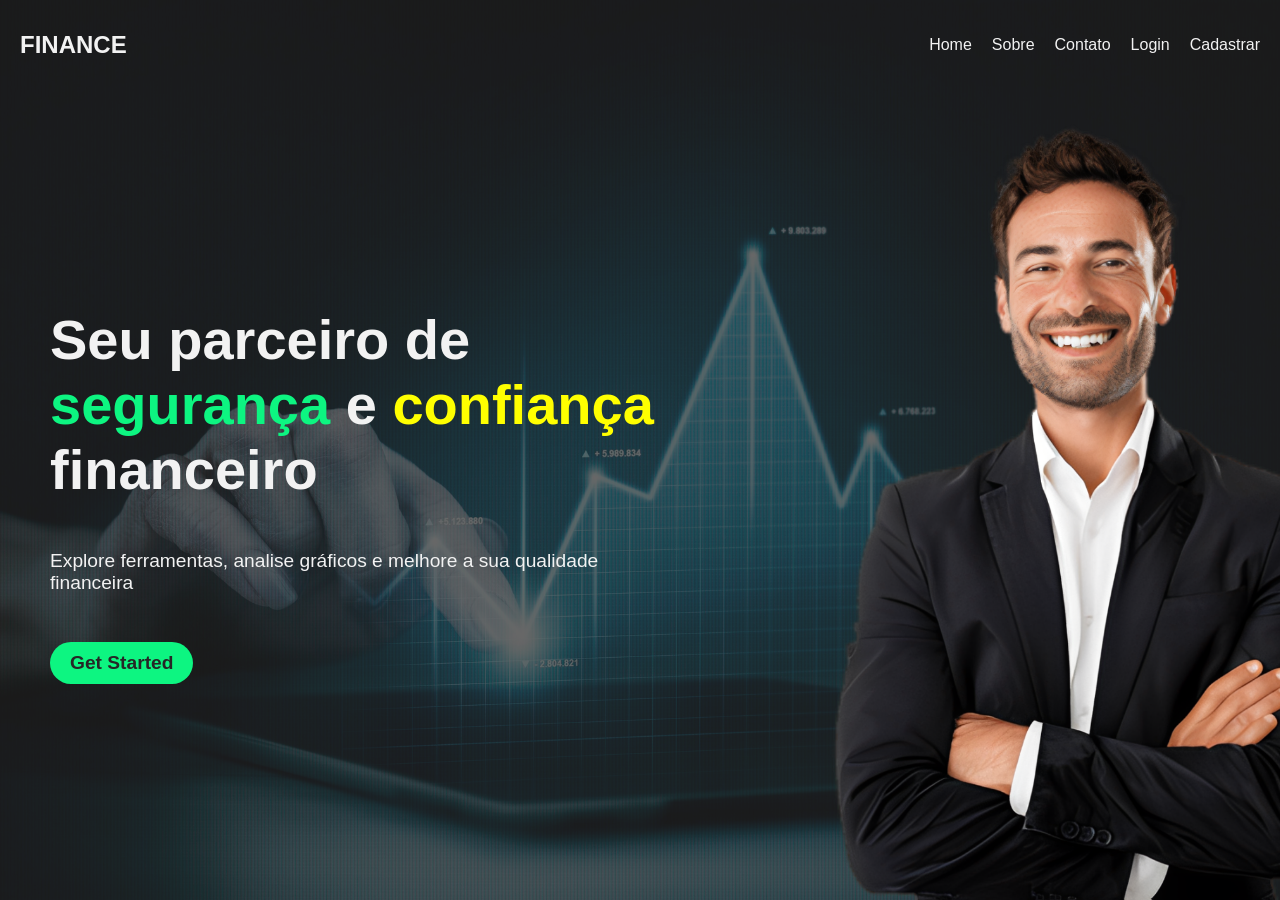
==== index.html @ 6488e9aa "0.3" ====
<!DOCTYPE html>
<html lang="pt-BR">
<head>
    <meta charset="UTF-8">
    <meta name="viewport" content="width=device-width, initial-scale=1.0">
    <title>Finance</title>
    <link rel="stylesheet" href="Estilo/index.css">
</head>
<body>
    <img src="img_fundo_grafico.jpg" id="img_fundo">
    <header>
        <div class="logo">FINANCE</div>

        <div class="menu">
            <ul>
                <li>
                    <a href="#">Home</a>
                </li>
                <li>
                    <a href="">Sobre</a>
                </li>
                <li>
                    <a href="">Contato</a>
                </li>
                <li>
                    <a href="">Login</a>
                </li>
                <li>
                    <a href="">Cadastrar</a>
                </li>
            </ul>
        </div>
    </header>

    <main>
        <div class="container">
            <div class="textos">
                <h1>Seu parceiro de <span>segurança</span> e <span>confiança</span> financeiro</h1>
                <p>
                    Explore ferramentas, analise gráficos e melhore a sua
                    qualidade financeira
                </p>
                <div class="botoes">
                    <a href="">Get Started</a>
                </div>
            </div>
            <div class="img_actor">
                <img src="imgHomemSorrindo.png" id="img_actor_home" alt="Homem sorrindo">
            </div>
        </div>

    </main>
</body>
</html>
---- Estilo/index.css ----
:root {
    --cor-fundo: #0d0d0d;
    --cor-secundaria: #1a1a1a;
    --cor-detalhe: #262626;
    --cor-detalhe2: #080808;
    --cor-hover: #333333;
    --cor-primaria: #e0e0e0;
    --cor-secundaria-destaque: #b3b3b3;
    --texto-primario: #f2f2f2;
    --texto-secundario: #a6a6a6;
    --borda: #3d3d3d;
    --input-fundo: #1a1a1a;
    --input-borda: #4d4d4d;
    --destaque: rgb(13, 245, 129);
}

* {
    margin: 0;
    padding: 0;
    box-sizing: border-box;
    font-family: 'Segoe UI', Tahoma, Geneva, Verdana, sans-serif;
    list-style: none;
    color: var(--texto-primario);
    text-decoration: none;
}

::-webkit-scrollbar {
    width: 6px;
}

::-webkit-scrollbar-track {
    background: transparent;
}
::-webkit-scrollbar-thumb {
    background: rgba(255,255,255,0.15);
    border-radius: 10px;
}
html {
  scroll-behavior: smooth;
}

body {
    background-color: var(--cor-detalhe);
    width: 100%;
    height: 100dvh;
    display: flex;
    flex-direction: column;
}
#img_fundo{
    position: fixed;
    top: 0;
    left: 0;
    width: 100%;
    height: 100%;
    object-fit: cover;
    z-index: -1;
    opacity: 0.3;
}
header {
    position: sticky;
    top: 0;
    z-index: 10;
    display: flex;
    flex-direction: row;
    align-items: center;
    justify-content: space-between;
    width: 100%;
    height: 10dvh;
    padding: 0 20px;
}

main {
    width: 100dvw;
    min-height: 90dvh;
    display: flex;
    justify-content: center;
    align-items: center;
    flex-direction: column;
}

.logo{
    font-size: 1.5rem;
    font-weight: bold;
}

.menu ul{
    display: flex;
    flex-direction: row;
    gap: 20px;
}

.container{
    position: relative;
    width: 100%;
    height: 100%;
    display: flex;
    flex-direction: column;
    justify-content: space-around;
    align-self: flex-start;
    overflow: hidden;
    padding: 0 0 0 30px;
}
.textos{
    display: flex;
    flex-direction: column;
    justify-content: space-around;
    width: 50%;
    height: 50%;
    color: var(--texto-secundario);
    font-size: 1.2rem;
    padding-left: 20px;
}
.container h1{
    font-size: 3.5rem;
    margin-bottom: 20px;
}
span{
    color: var(--destaque);
}
span:last-child{
    color: yellow;
}
.botoes a{
    display: inline-block;
    padding: 10px 20px;
    background-color: var(--destaque);
    color: var(--cor-detalhe);
    font-weight: 600;
    border-radius: 50px;
    margin-top: 20px;
    transition: all 0.3s ease;
}
.botoes a:hover{
    opacity: 0.5;
    transform: scale(1.05);
}
.img_actor{
    display: flex;
    justify-content: center;
    align-self: center;
    position: absolute;
    width: 30%;
    height: 100%;
    bottom: 0%;
    right: 0%;
    border-radius: 5px;
}
.img_actor img{
    object-fit: cover;
}
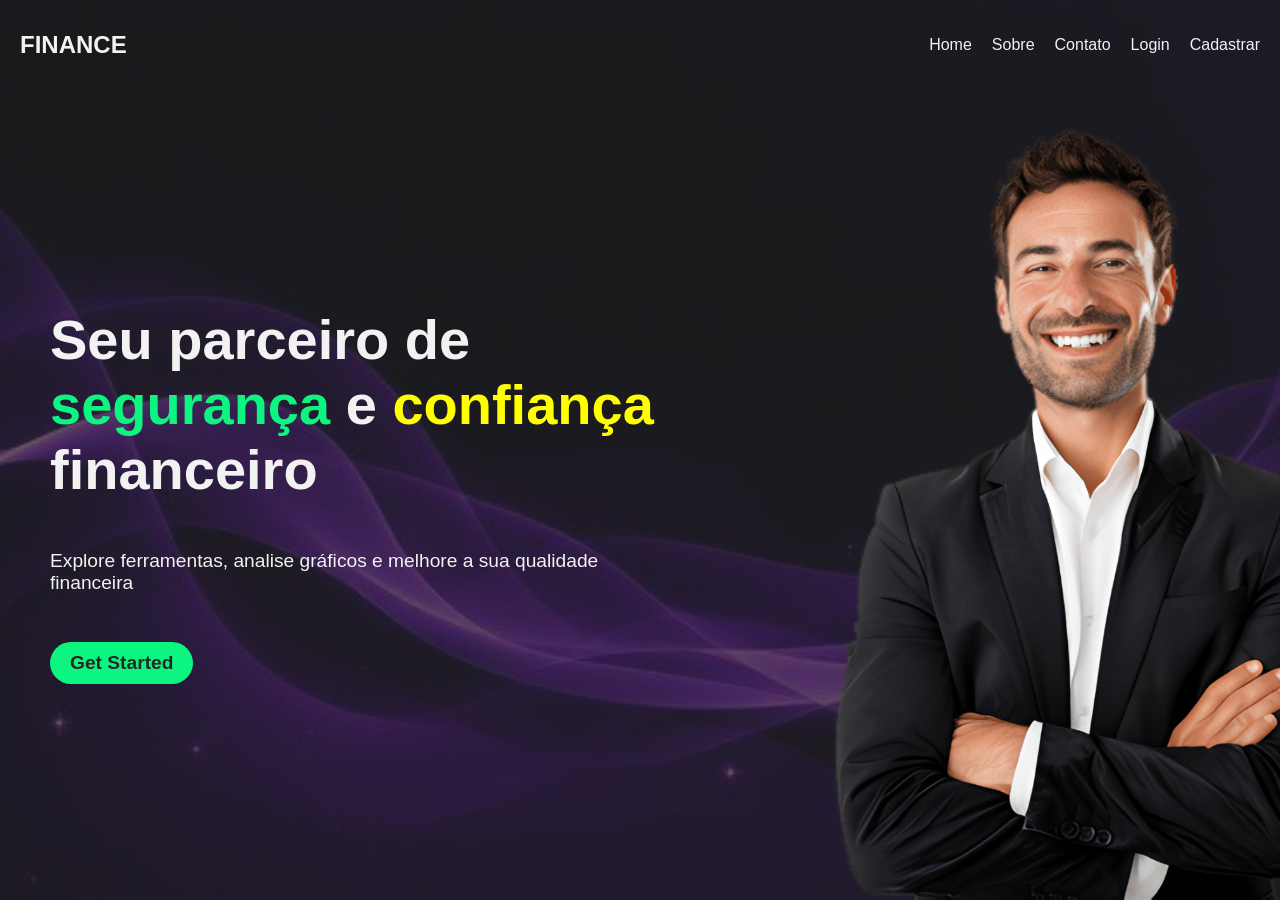
==== commit f258e467: "0.4" ====
--- a/index.html
+++ b/index.html
@@ -7,7 +7,7 @@
     <link rel="stylesheet" href="Estilo/index.css">
 </head>
 <body>
-    <img src="img_fundo_grafico.jpg" id="img_fundo">
+    <img src="fundoFrame.jpg" id="img_fundo">
     <header>
         <div class="logo">FINANCE</div>
 
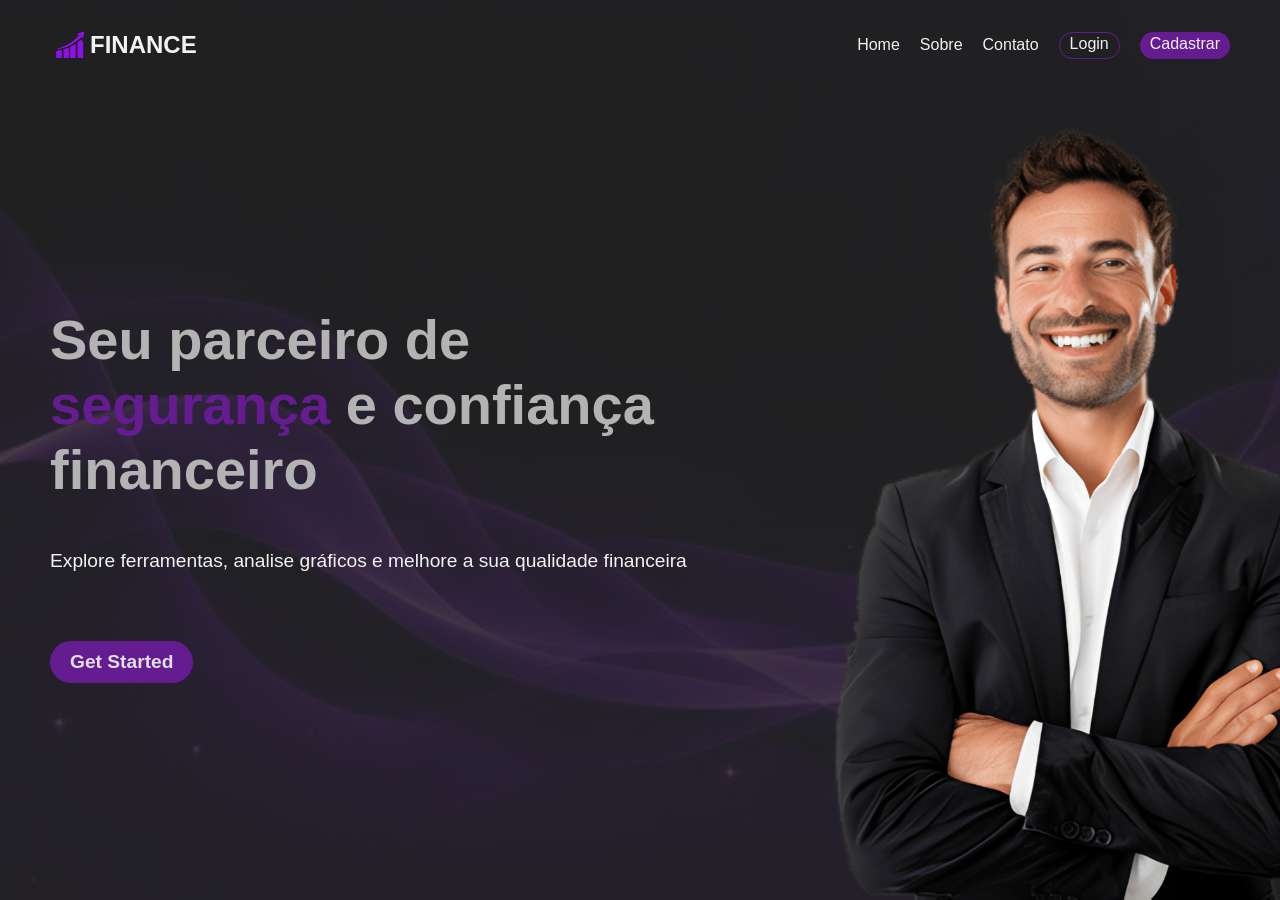
==== commit f90b4049: "0.5 conexao com o banco de dados" ====
--- a/index.html
+++ b/index.html
@@ -4,12 +4,16 @@
     <meta charset="UTF-8">
     <meta name="viewport" content="width=device-width, initial-scale=1.0">
     <title>Finance</title>
+    <link rel="icon" href="Assets/ImgLogoFinance.png">
     <link rel="stylesheet" href="Estilo/index.css">
 </head>
 <body>
-    <img src="fundoFrame.jpg" id="img_fundo">
+    
     <header>
-        <div class="logo">FINANCE</div>
+        <div class="logo">
+            <img src="Assets/ImgLogoFinanceSemTexto.png" width="40px" alt="Logo Finance">
+            FINANCE
+        </div>
 
         <div class="menu">
             <ul>
@@ -22,15 +26,21 @@
                 <li>
                     <a href="">Contato</a>
                 </li>
-                <li>
-                    <a href="">Login</a>
+                <li id="login_btn">
+                    <a href="login.html">Login</a>
                 </li>
-                <li>
-                    <a href="">Cadastrar</a>
+                <li id="cadastro_btn">
+                    <a href="cadastro.html">Cadastrar</a>
                 </li>
             </ul>
         </div>
     </header>
+
+    <div class="hero">
+        <div class="midiaBackground">
+            <img src="fundoFrame.jpg" id="img_fundo">
+        </div>
+    </div>
 
     <main>
         <div class="container">
@@ -41,14 +51,33 @@
                     qualidade financeira
                 </p>
                 <div class="botoes">
-                    <a href="">Get Started</a>
+                    <a href="cadastro.html">Get Started</a>
                 </div>
             </div>
             <div class="img_actor">
-                <img src="imgHomemSorrindo.png" id="img_actor_home" alt="Homem sorrindo">
+                <img src="Assets/imgHomemSorrindo.png" id="img_actor_home" alt="Homem sorrindo">
             </div>
         </div>
 
     </main>
 </body>
+<script>
+    window.addEventListener('load', () => {
+    const video = document.createElement('video');
+    const midiaBackground = document.querySelector('.midiaBackground');
+
+    video.src = 'assets/fundoAnimado.mp4';
+    video.autoplay = true;
+    video.loop = true;
+    video.muted = true;
+    video.playsInline = true;
+
+    video.style.opacity = 0;
+
+    video.addEventListener('canplaythrough', () => {
+        video.style.opacity = 1;
+    })
+    midiaBackground.appendChild(video)
+})
+</script>
 </html>
--- a/Estilo/index.css
+++ b/Estilo/index.css
@@ -11,7 +11,7 @@
     --borda: #3d3d3d;
     --input-fundo: #1a1a1a;
     --input-borda: #4d4d4d;
-    --destaque: rgb(13, 245, 129);
+    --destaque: rgb(102, 28, 145);
 }
 
 * {
@@ -56,6 +56,7 @@
     z-index: -1;
     opacity: 0.3;
 }
+
 header {
     position: sticky;
     top: 0;
@@ -66,7 +67,7 @@
     justify-content: space-between;
     width: 100%;
     height: 10dvh;
-    padding: 0 20px;
+    padding: 0 50px 0 50px;
 }
 
 main {
@@ -79,6 +80,9 @@
 }
 
 .logo{
+    display: flex;
+    align-items: center;
+    justify-content: center;
     font-size: 1.5rem;
     font-weight: bold;
 }
@@ -87,6 +91,35 @@
     display: flex;
     flex-direction: row;
     gap: 20px;
+}
+.menu ul li{
+    display: flex;
+    align-items: center;
+    justify-content: center;
+}
+.menu ul li a{
+    transition: all 0.3s ease;
+}
+.menu ul li a:hover{
+    color: var(--destaque);
+    transform: scale(1.1);
+}
+.menu #login_btn{
+    border: 1px solid var(--destaque);
+    padding: 2px 10px 5px;
+    border-radius: 50px;
+}
+.menu #cadastro_btn{
+    background-color: var(--destaque);
+    padding: 2px 10px 5px;
+    border-radius: 50px;
+}
+#cadastro_btn:hover, #login_btn:hover{
+    transform: scale(1.1);
+    cursor: pointer;
+}
+#cadastro_btn a:hover{
+    color: var(--cor-primaria);
 }
 
 .container{
@@ -104,27 +137,30 @@
     display: flex;
     flex-direction: column;
     justify-content: space-around;
-    width: 50%;
+    width: 55%;
     height: 50%;
-    color: var(--texto-secundario);
     font-size: 1.2rem;
     padding-left: 20px;
 }
 .container h1{
     font-size: 3.5rem;
     margin-bottom: 20px;
+    color: var(--cor-secundaria-destaque);
+}
+.textos p{
+    margin-bottom: 20px;
 }
 span{
     color: var(--destaque);
 }
 span:last-child{
-    color: yellow;
+    color: var(--cor-secundaria-destaque);
 }
 .botoes a{
     display: inline-block;
     padding: 10px 20px;
     background-color: var(--destaque);
-    color: var(--cor-detalhe);
+    color: var(--cor-primaria);
     font-weight: 600;
     border-radius: 50px;
     margin-top: 20px;
@@ -147,4 +183,36 @@
 }
 .img_actor img{
     object-fit: cover;
+}
+
+
+
+.hero{
+    width: 100%;
+    height: 100vh;
+    position: absolute;
+    display: flex;
+    justify-content: center;
+    align-items: center;
+    overflow: hidden;
+    padding-top: 14dvh;
+    opacity: 0.5;
+
+    .midiaBackground{
+        width: 100%;
+        height: 100%;
+        position: absolute;
+        inset: 0;
+        z-index: -1;
+
+        img,
+        video{
+            width: 100%;
+            height: 100%;
+            object-fit: cover;
+            object-position: center;
+            position: absolute;
+            inset: 0;
+        }
+    }
 }
